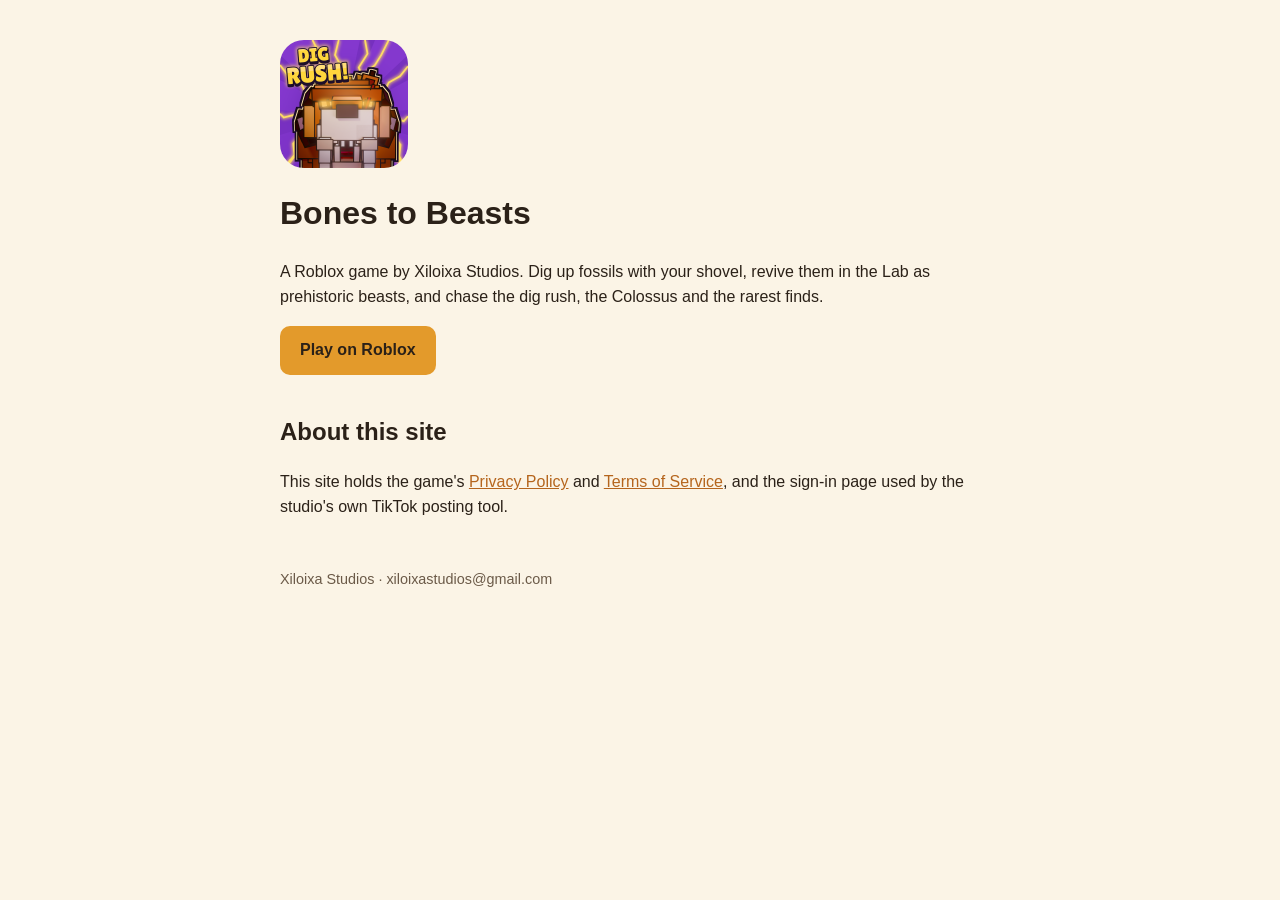
==== index.html @ 50ddc0f5 "Bones to Beasts site: privacy, terms, the TikTok sign-in return page" ====
<!doctype html><html lang="en"><head><meta charset="utf-8"><meta name="viewport" content="width=device-width,initial-scale=1"><title>Bones to Beasts</title><link rel="stylesheet" href="style.css"><link rel="icon" href="icon.png"></head><body>
<img class="icon" src="icon.png" alt="Bones to Beasts icon">
<h1>Bones to Beasts</h1>
<p>A Roblox game by Xiloixa Studios. Dig up fossils with your shovel, revive them in the Lab as prehistoric beasts, and chase the dig rush, the Colossus and the rarest finds.</p>
<p><a class="btn" href="https://www.roblox.com/games/124051575311429/">Play on Roblox</a></p>
<h2>About this site</h2>
<p>This site holds the game's <a href="privacy/">Privacy Policy</a> and <a href="terms/">Terms of Service</a>, and the sign-in page used by the studio's own TikTok posting tool.</p>
<footer>Xiloixa Studios · xiloixastudios@gmail.com</footer>
</body></html>
---- style.css ----
body{font-family:-apple-system,Segoe UI,Helvetica,Arial,sans-serif;max-width:720px;margin:40px auto;padding:0 20px;line-height:1.55;color:#2b2118;background:#fbf4e6}
h1{font-size:2rem}h2{margin-top:1.6em}a{color:#b5651d}img.icon{width:128px;border-radius:24px;display:block;margin-bottom:16px}
.btn{display:inline-block;background:#e39a2b;color:#2b2118;padding:12px 20px;border-radius:10px;font-weight:700;text-decoration:none}
code{background:#f1e6d0;padding:2px 6px;border-radius:4px;word-break:break-all}footer{margin-top:48px;font-size:.9rem;color:#6b5a48}
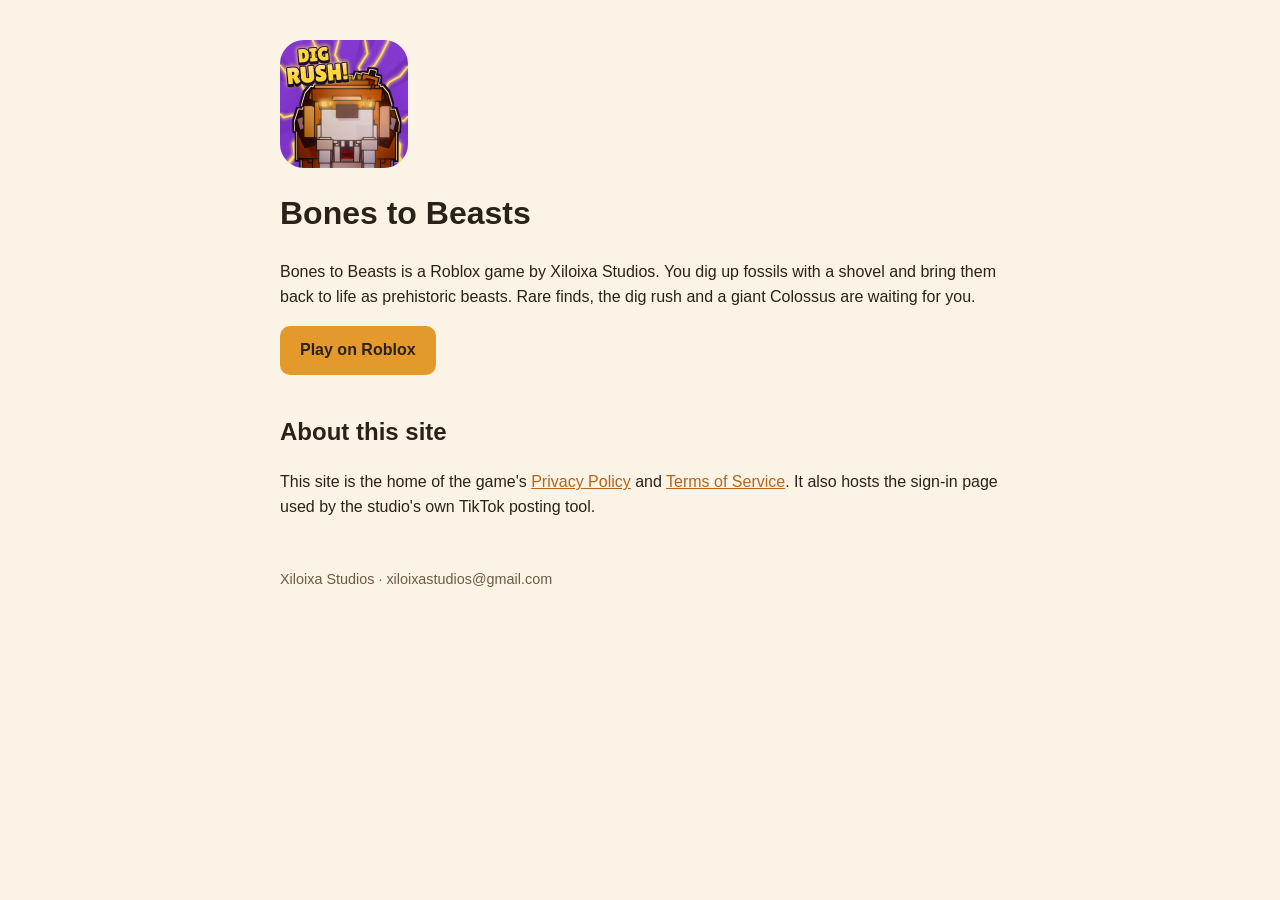
==== commit c8887009: "Plainer copy on every page; the sign-in page's error message fixed" ====
--- a/index.html
+++ b/index.html
@@ -1,9 +1,9 @@
 <!doctype html><html lang="en"><head><meta charset="utf-8"><meta name="viewport" content="width=device-width,initial-scale=1"><title>Bones to Beasts</title><link rel="stylesheet" href="style.css"><link rel="icon" href="icon.png"></head><body>
 <img class="icon" src="icon.png" alt="Bones to Beasts icon">
 <h1>Bones to Beasts</h1>
-<p>A Roblox game by Xiloixa Studios. Dig up fossils with your shovel, revive them in the Lab as prehistoric beasts, and chase the dig rush, the Colossus and the rarest finds.</p>
+<p>Bones to Beasts is a Roblox game by Xiloixa Studios. You dig up fossils with a shovel and bring them back to life as prehistoric beasts. Rare finds, the dig rush and a giant Colossus are waiting for you.</p>
 <p><a class="btn" href="https://www.roblox.com/games/124051575311429/">Play on Roblox</a></p>
 <h2>About this site</h2>
-<p>This site holds the game's <a href="privacy/">Privacy Policy</a> and <a href="terms/">Terms of Service</a>, and the sign-in page used by the studio's own TikTok posting tool.</p>
+<p>This site is the home of the game's <a href="privacy/">Privacy Policy</a> and <a href="terms/">Terms of Service</a>. It also hosts the sign-in page used by the studio's own TikTok posting tool.</p>
 <footer>Xiloixa Studios · xiloixastudios@gmail.com</footer>
 </body></html>
